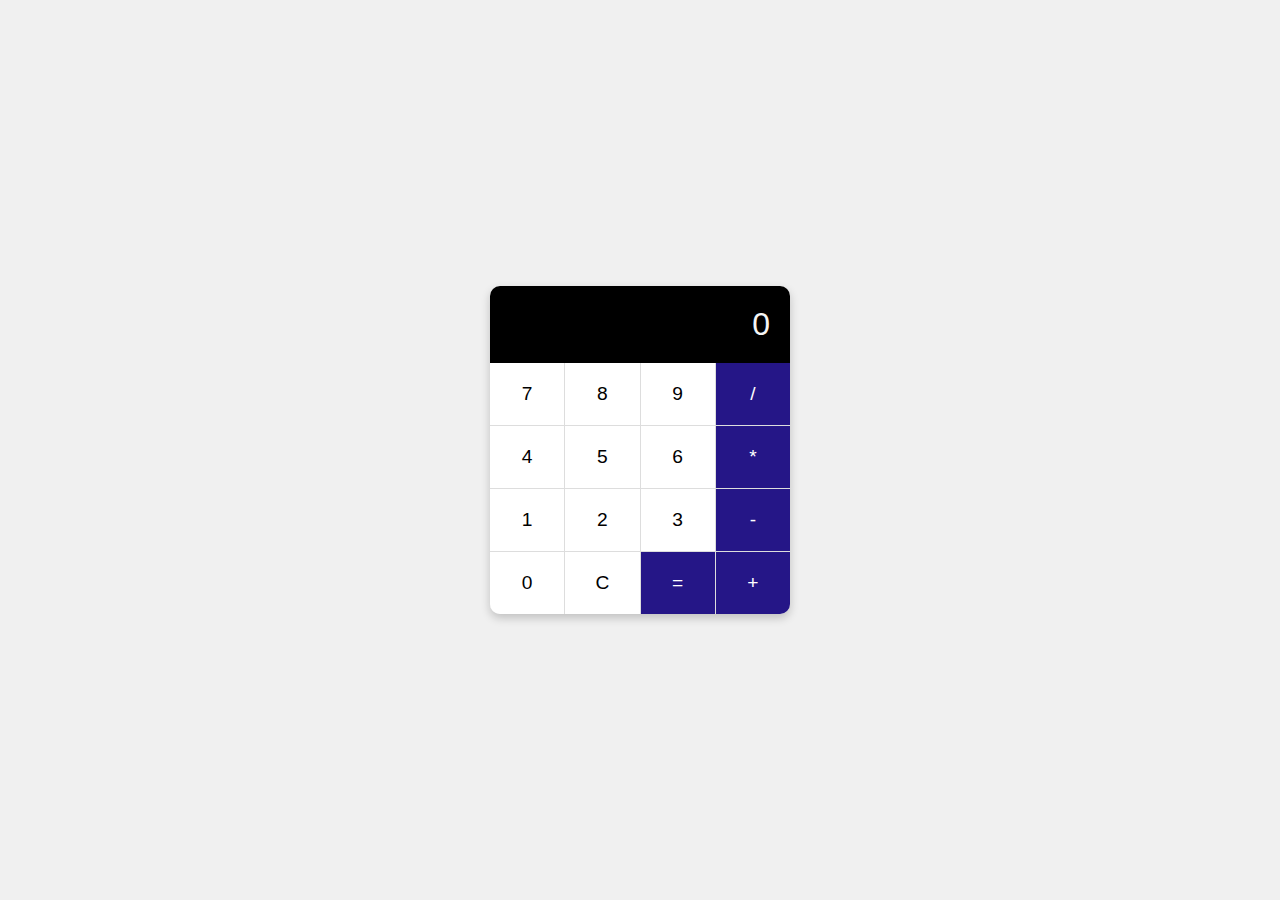
==== Calculator/index.html @ 8045a5d2 "created calculator" ====
<!-- Calculator -->
<!DOCTYPE html>
<html lang="en">
<head>
    <meta charset="UTF-8">
    <meta name="viewport" content="width=device-width, initial-scale=1.0">
    <title>Calculator</title>
    <link rel="stylesheet" href="calculator.css">
</head>
<body>
    <div class="calculator">
        <!-- Output -->
        <div class="display" id="display">0</div>
        <div class="buttons">
            <!-- Row 1 -->
            <button class="btn" onclick="calc('7')">7</button>
            <button class="btn" onclick="calc('8')">8</button>
            <button class="btn" onclick="calc('9')">9</button>

            <button class="btn operator" onclick="calc('/')">/</button>

            <!-- Row 2 -->
            <button class="btn" onclick="calc('4')">4</button>
            <button class="btn" onclick="calc('5')">5</button>
            <button class="btn" onclick="calc('6')">6</button>

            <button class="btn operator" onclick="calc('*')">*</button>

            <!-- Row 3 -->
            <button class="btn" onclick="calc('1')">1</button>
            <button class="btn" onclick="calc('2')">2</button>
            <button class="btn" onclick="calc('3')">3</button>

            <button class="btn operator" onclick="calc('-')">-</button>

            <!-- Row 4 -->
            <button class="btn" onclick="calc('0')">0</button>

            <!-- Clear Fucntion -->
            <button id="cleardisplay" class="btn" onclick="clearDisplay()">C</button>

            <!-- Calculate Function -->
            <button class="btn operator" onclick="calculate()">=</button>
            <!-- Plus Operator -->
            <button class="btn operator" onclick="calc('+')">+</button>
        </div>
    </div>
    <script src="calculator.js"></script>
</body>
</html>
---- Calculator/calculator.css ----
body {
    font-family: Arial, sans-serif;
    display: flex;
    justify-content: center;
    align-items: center;
    height: 100vh;
    margin: 0;
    background-color: #f0f0f0;
}

.calculator {
    width: 300px;
    background: white;
    border-radius: 10px;
    box-shadow: 0 4px 10px rgba(0, 0, 0, 0.2);
    overflow: hidden;
}

.display {
    background: black;
    color: whitesmoke;
    font-size: 2rem;
    text-align: right;
    padding: 20px;
    box-sizing: border-box;
}

.buttons {
    display: grid;
    grid-template-columns: repeat(4, 1fr);
    gap: 1px;
    background: #ddd;
}

.btn {
    background: white;
    border: none;
    padding: 20px;
    font-size: 1.2rem;
    cursor: pointer;
    transition: 1s all ease;
    
}

.btn:hover {
    background: #4c9849;
}

.operator {
    background: #251687;
    color: white;
}

.operator:hover {
    background: rgb(139, 58, 209);
}
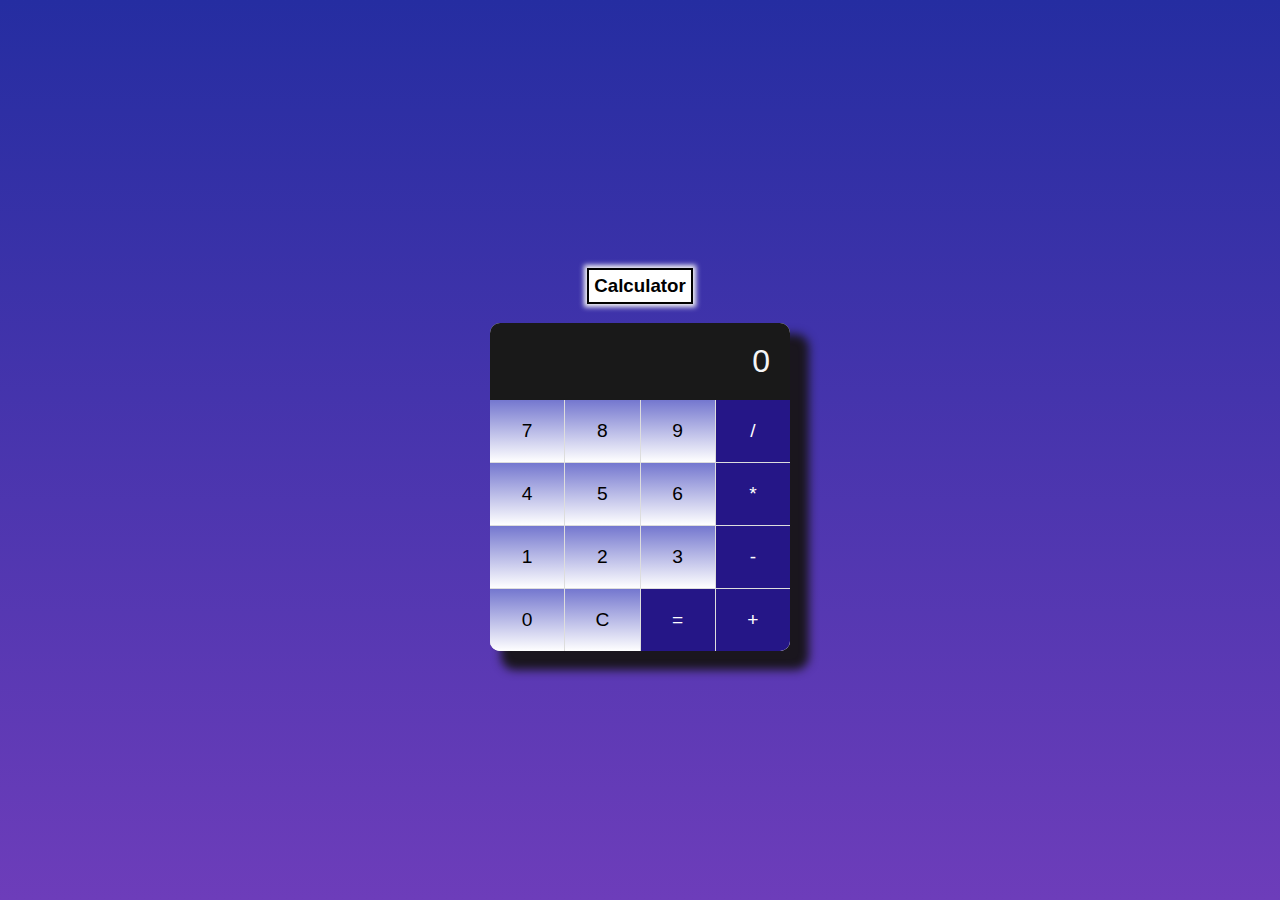
==== commit 2f3c7e33: "Added title to it" ====
--- a/Calculator/index.html
+++ b/Calculator/index.html
@@ -8,6 +8,8 @@
     <link rel="stylesheet" href="calculator.css">
 </head>
 <body>
+    
+     <div> <h3 id="heading">Calculator</h3> </div>
     <div class="calculator">
         <!-- Output -->
         <div class="display" id="display">0</div>
--- a/Calculator/calculator.css
+++ b/Calculator/calculator.css
@@ -1,11 +1,22 @@
 body {
     font-family: Arial, sans-serif;
     display: flex;
+    flex-direction: column;
     justify-content: center;
     align-items: center;
     height: 100vh;
     margin: 0;
-    background-color: #f0f0f0;
+    /* background-color: #f0f0f0;
+     */
+     background: linear-gradient(rgb(37, 45, 161),rgb(109, 61, 186));
+}
+
+#heading{
+    padding: 5px;
+    color: black;
+    background: white;
+    box-shadow: 0px 0px 5px 3px whitesmoke;
+    border: 2px solid black;
 }
 
 .calculator {
@@ -14,10 +25,11 @@
     border-radius: 10px;
     box-shadow: 0 4px 10px rgba(0, 0, 0, 0.2);
     overflow: hidden;
+    box-shadow: 15px 15px 10px 4px rgb(26, 22, 30);
 }
 
 .display {
-    background: black;
+    background: rgba(0, 0, 0, 0.9);
     color: whitesmoke;
     font-size: 2rem;
     text-align: right;
@@ -33,17 +45,21 @@
 }
 
 .btn {
-    background: white;
+    /* background: white;
+     */
+     background: linear-gradient(rgb(116, 119, 207),white);
     border: none;
     padding: 20px;
     font-size: 1.2rem;
     cursor: pointer;
-    transition: 1s all ease;
+    transition: 0.6s all ease;
+    overflow: hidden;
     
 }
 
 .btn:hover {
-    background: #4c9849;
+    background: rgba(35, 145, 68, 0.687);
+    transform: scale(0.8);
 }
 
 .operator {
@@ -52,5 +68,5 @@
 }
 
 .operator:hover {
-    background: rgb(139, 58, 209);
+    background: rgba(66, 62, 196, 0.947);
 }
